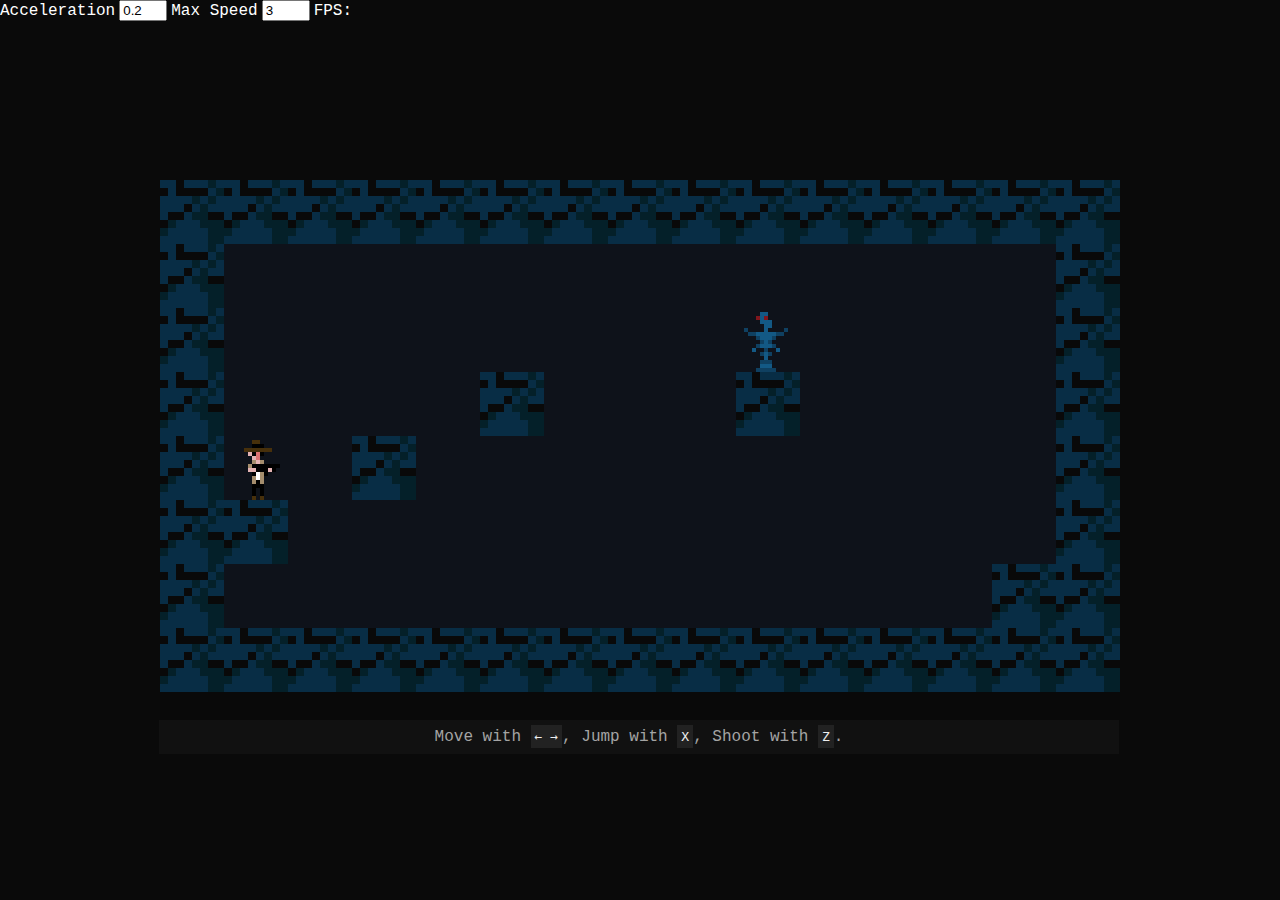
==== index.html @ bdcf2000 "feat: calculate approx FPS and display" ====
<!DOCTYPE html>
<html>
<head>
	<meta charset="utf-8">
	<meta name="viewport" content="width=device-width, initial-scale=1">
	<title>Neptune</title>
	<link rel="stylesheet" type="text/css" href="assets/style.css">
	<link rel="shortcut icon" href="assets/favicon.png" />
</head>

<body>
	<label for="accel" class="text">Acceleration</label>
	<input id="accel" value=0.2 class="control"></input>

	<label for="max-speed" class="text">Max Speed</label>
	<input id="max-speed" value=3 class="control"></input>
	<label id="fps" class="text">FPS: </label>

	<canvas id="level-layer-canvas"></canvas>
	<canvas id="player-layer-canvas"></canvas>
	<canvas id="prerender-sprites-canvas"></canvas>
	<div class="instructions">
		Move with <code>← →</code>,
		Jump with <code>X</code>,
		Shoot with <code>Z</code>.
	</div>
</body>

<script type="module" src="src/main.js"></script>

</html>
---- assets/style.css ----
:root {
	--screen-width: 960px;
	--screen-height: 540px;
}

body {
	background-color: #0A0A0A;
	margin: 0;
	padding: 0;
}

canvas {
	outline: 0px solid #333;
	z-index: 0;
	position: absolute;
	top: calc(50vh - var(--screen-height) / 2);
	left: calc(50% - var(--screen-width) / 2);
}

canvas#prerender-sprites-canvas {
	position: absolute;
	visibility: hidden;
	top: 0;
	left: 0;
}

button.copy-to-clipboard {
	position: absolute;
	background-color: #27a8f4;
	outline: 0px;
	border: 0px solid red;
	color: #111;
	top: 64px;
	padding: 0.5rem;
}

.instructions {
	background-color: #111;
	color: #A4A4A4;
	font-family: Courier;
	z-index: 1;
	position: absolute;
	top: calc(50vh + var(--screen-height) / 2);
	left: calc(50% - var(--screen-width) / 2 - 1px);
	width: 960px;
	text-align: center;
	padding: 0.5rem 0;
}
.instructions code {
	color: #EEE;
	background-color: #222;
	padding: 0.25rem;
}

.text {
	font-family: Courier;
	color: #FFF;
}
.control {
	width: 40px;
}
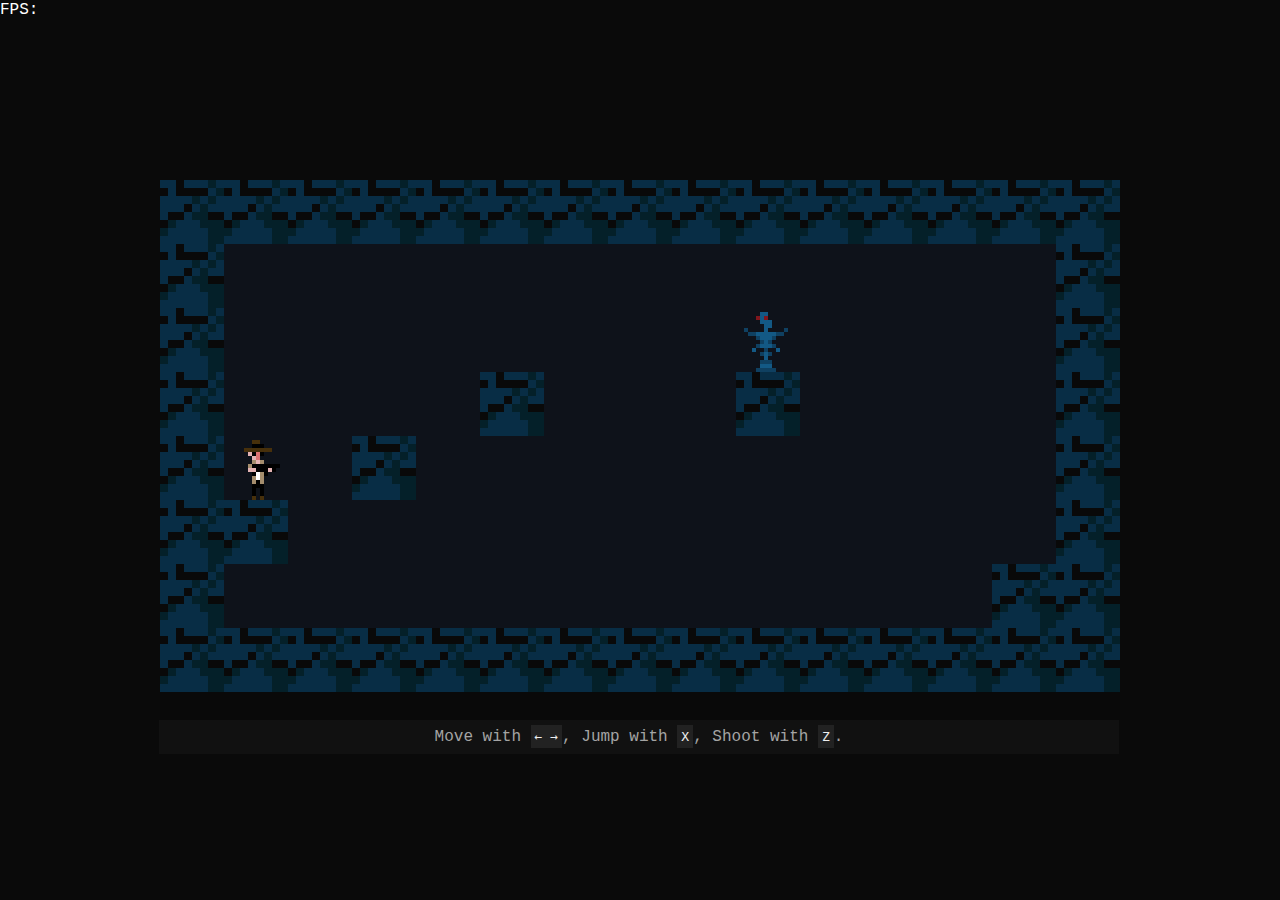
==== commit 3e7b756f: "feat: disable physics controls from ui" ====
--- a/index.html
+++ b/index.html
@@ -9,11 +9,13 @@
 </head>
 
 <body>
-	<label for="accel" class="text">Acceleration</label>
-	<input id="accel" value=0.2 class="control"></input>
+	<div class="control-panel">
+		<label for="accel" class="text">Acceleration</label>
+		<input id="accel" value=0.2 class="control"></input>
 
-	<label for="max-speed" class="text">Max Speed</label>
-	<input id="max-speed" value=3 class="control"></input>
+		<label for="max-speed" class="text">Max Speed</label>
+		<input id="max-speed" value=3 class="control"></input>
+	</div>
 	<label id="fps" class="text">FPS: </label>
 
 	<canvas id="level-layer-canvas"></canvas>
--- a/assets/style.css
+++ b/assets/style.css
@@ -59,3 +59,8 @@
 .control {
 	width: 40px;
 }
+
+.control-panel {
+	position: absolute;
+	visibility: hidden;
+}
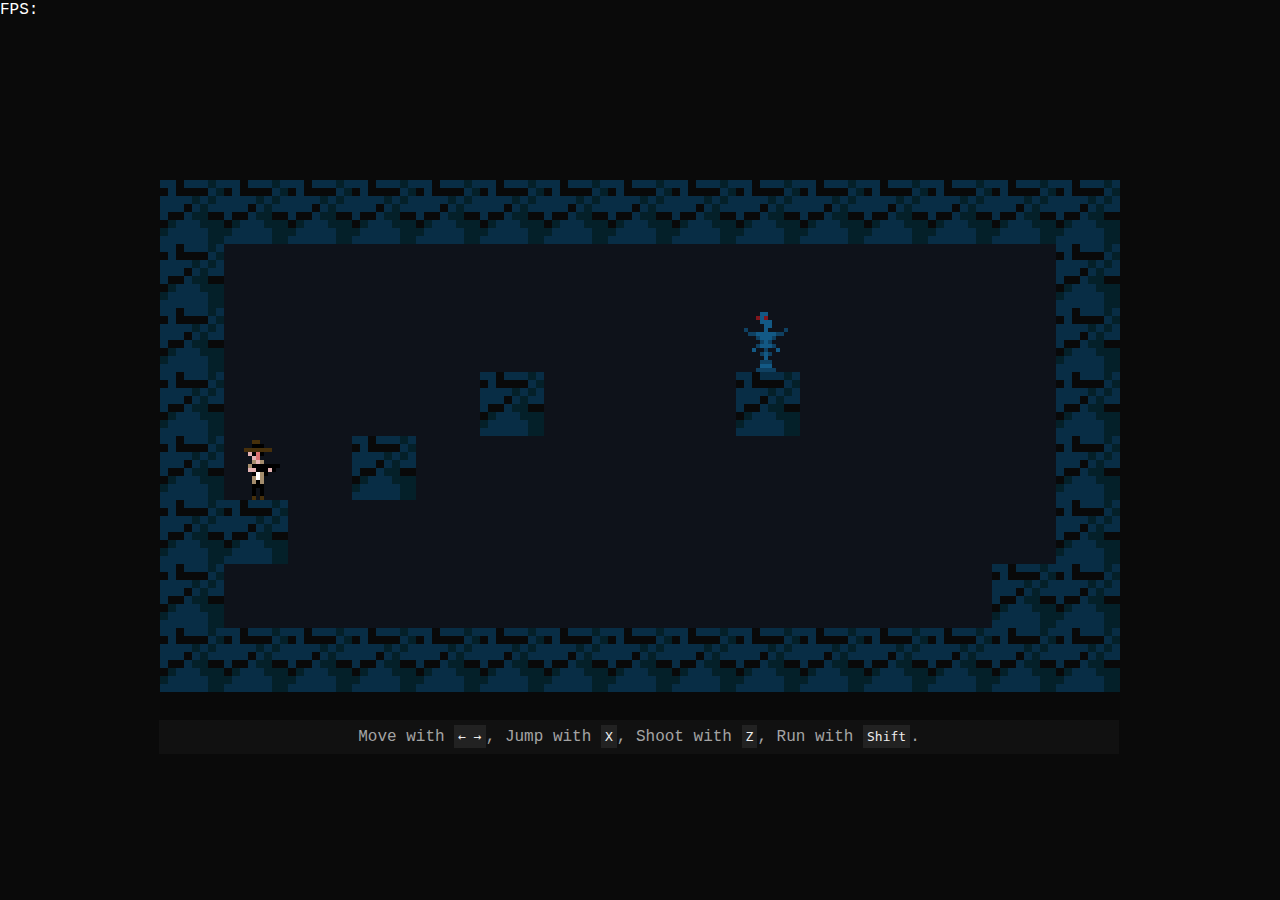
==== commit 18a6e627: "feat(instructions): explain how to run." ====
--- a/index.html
+++ b/index.html
@@ -24,7 +24,8 @@
 	<div class="instructions">
 		Move with <code>← →</code>,
 		Jump with <code>X</code>,
-		Shoot with <code>Z</code>.
+		Shoot with <code>Z</code>,
+		Run with <code>Shift</code>.
 	</div>
 </body>
 
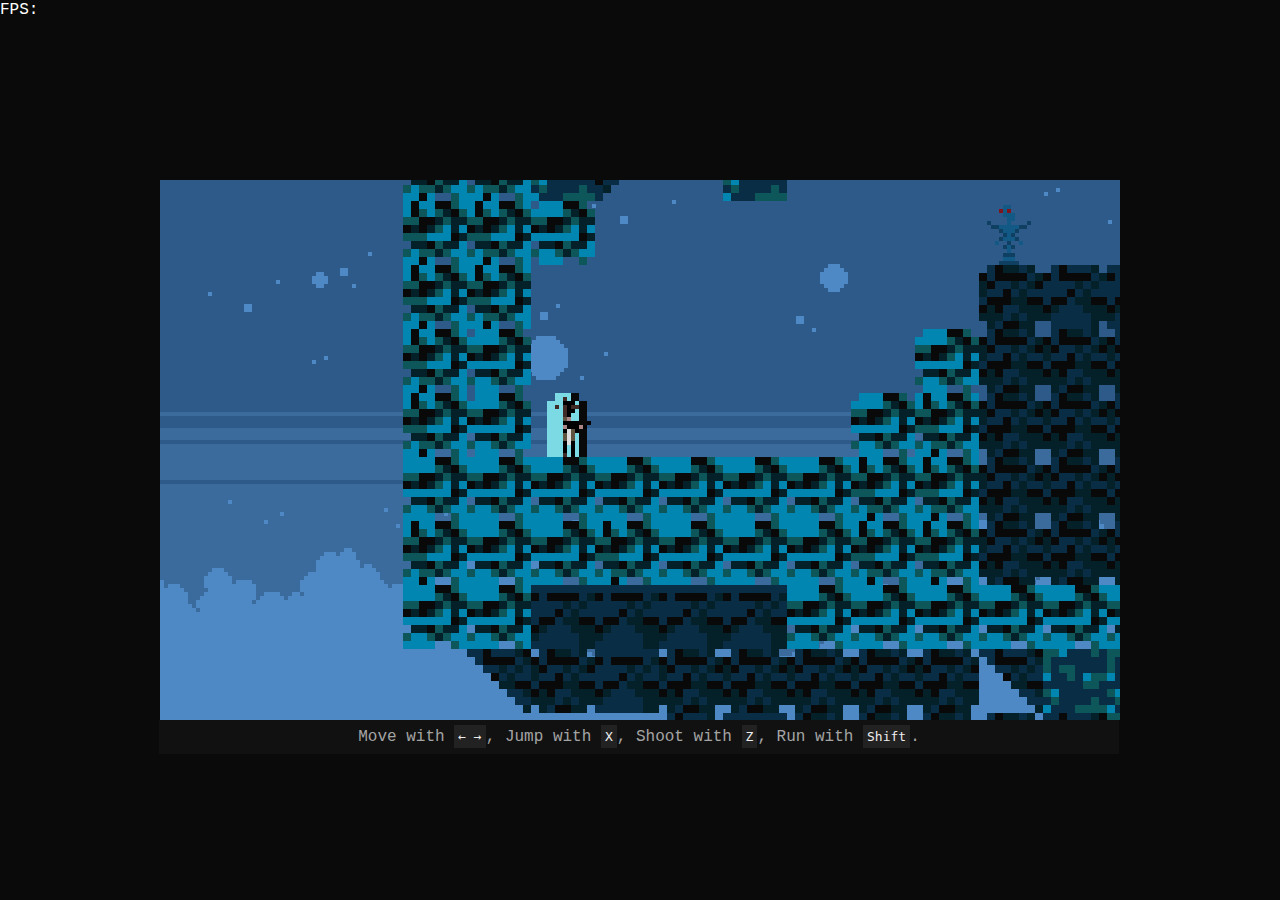
==== commit dfcfc332: "feat: add background image to the game" ====
--- a/index.html
+++ b/index.html
@@ -18,6 +18,7 @@
 	</div>
 	<label id="fps" class="text">FPS: </label>
 
+	<canvas id="bkgd-layer-canvas"></canvas>
 	<canvas id="level-layer-canvas"></canvas>
 	<canvas id="player-layer-canvas"></canvas>
 	<canvas id="prerender-sprites-canvas"></canvas>
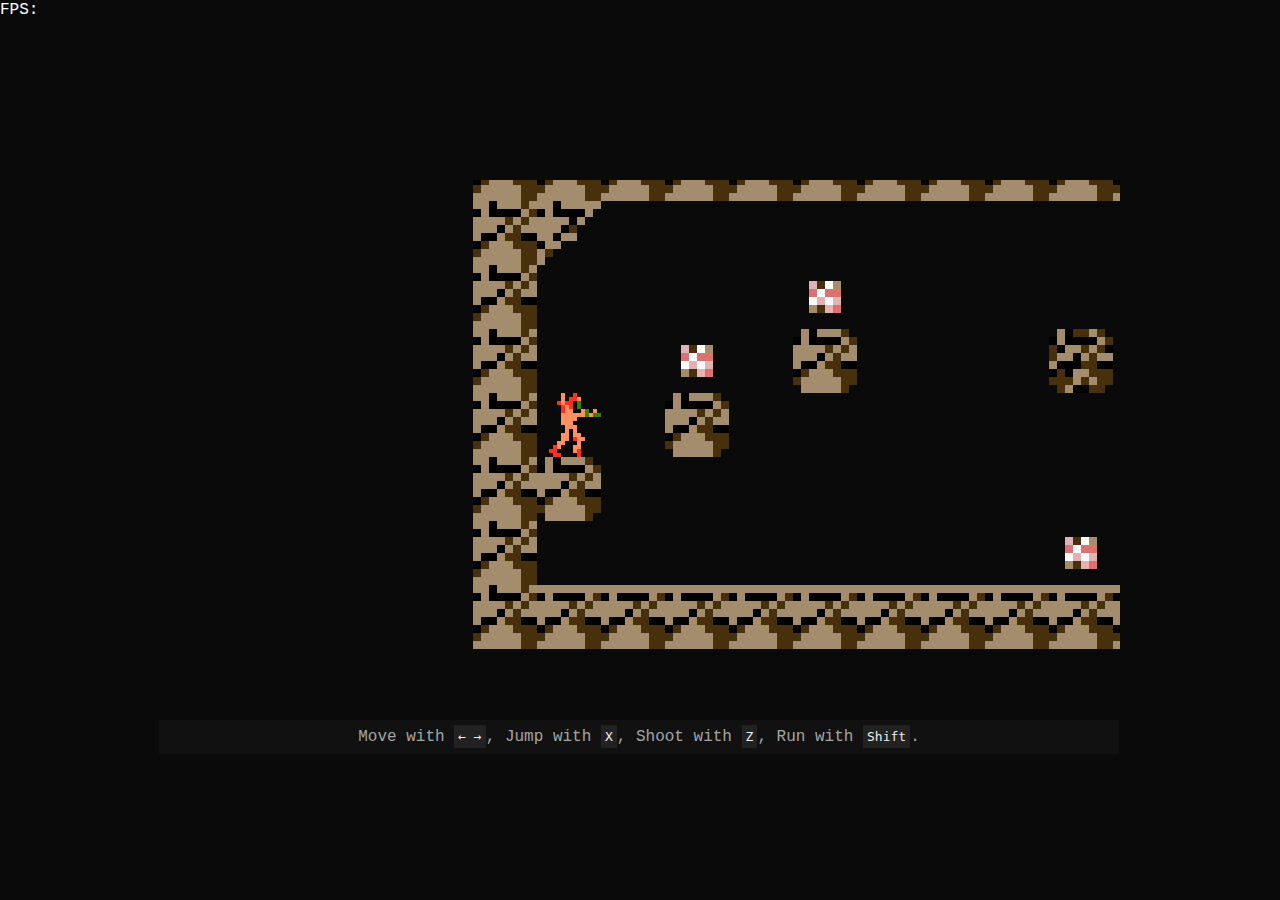
==== commit 89d88e05: "refactor: remove unused speed widgets" ====
--- a/index.html
+++ b/index.html
@@ -9,13 +9,6 @@
 </head>
 
 <body>
-	<div class="control-panel">
-		<label for="accel" class="text">Acceleration</label>
-		<input id="accel" value=0.2 class="control"></input>
-
-		<label for="max-speed" class="text">Max Speed</label>
-		<input id="max-speed" value=3 class="control"></input>
-	</div>
 	<label id="fps" class="text">FPS: </label>
 
 	<canvas id="bkgd-layer-canvas"></canvas>
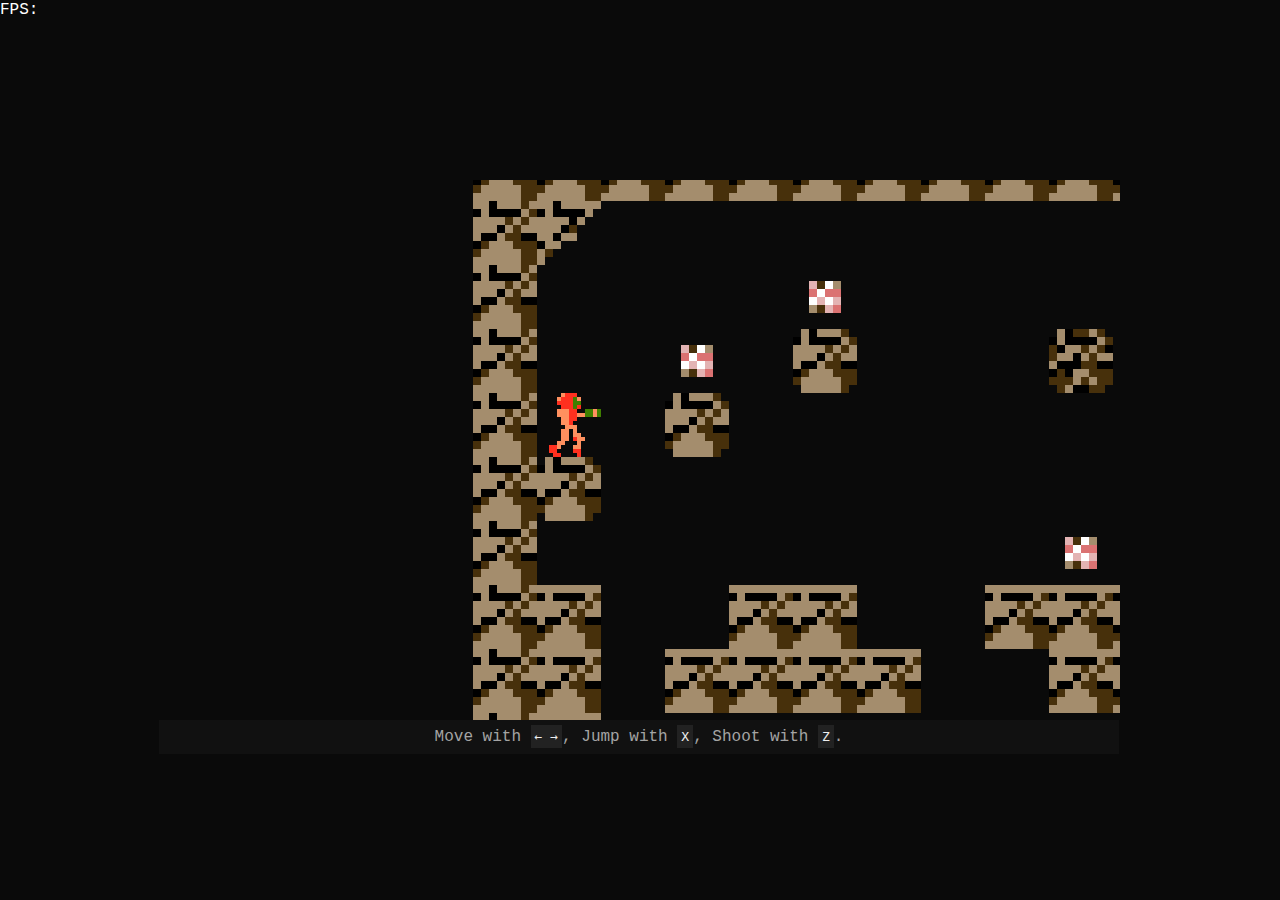
==== commit 4a2f89ec: "feat: update instructions based on new controls" ====
--- a/index.html
+++ b/index.html
@@ -18,8 +18,7 @@
 	<div class="instructions">
 		Move with <code>← →</code>,
 		Jump with <code>X</code>,
-		Shoot with <code>Z</code>,
-		Run with <code>Shift</code>.
+		Shoot with <code>Z</code>.
 	</div>
 </body>
 
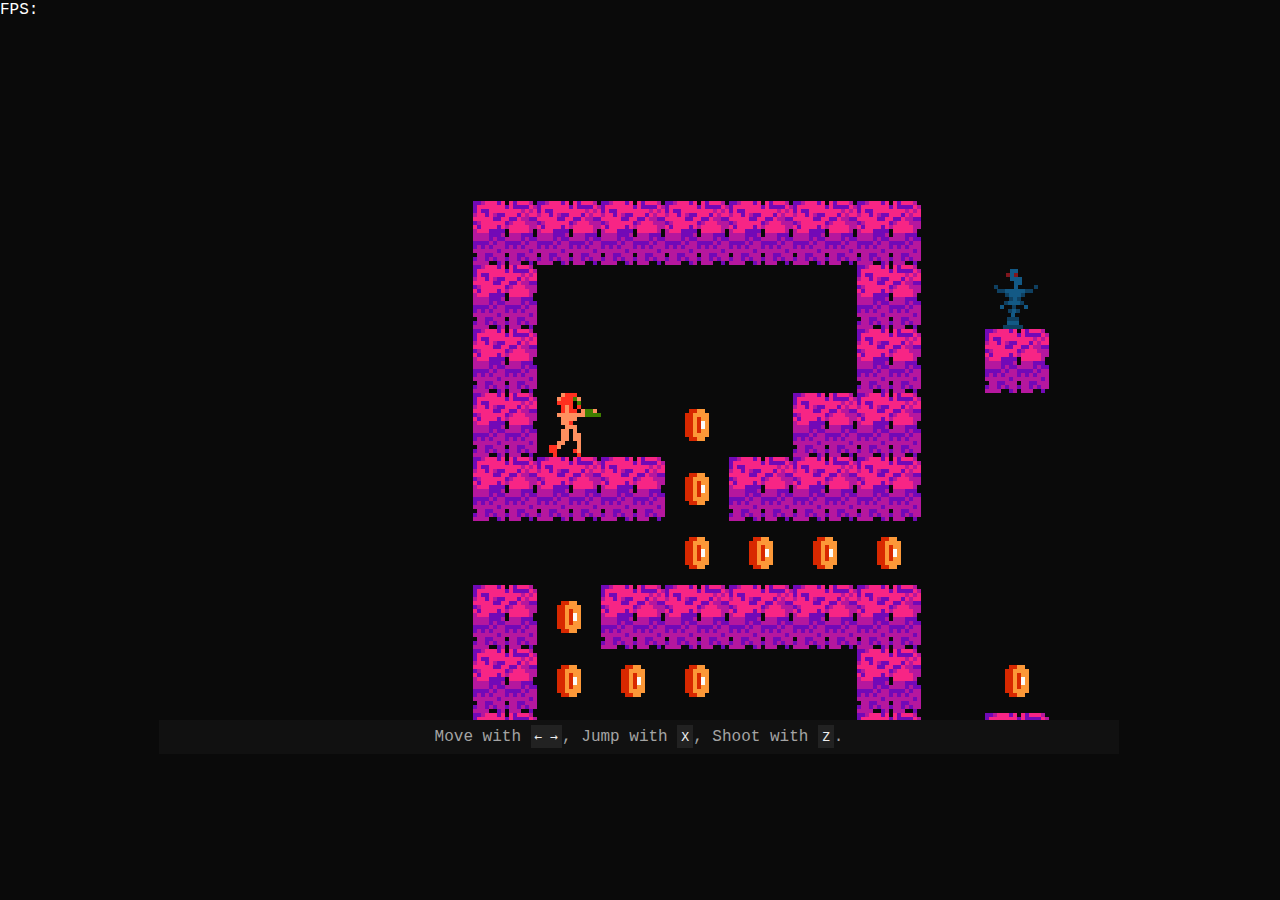
==== commit 18aa1df9: "feat: add spinning coins in the level" ====
--- a/index.html
+++ b/index.html
@@ -13,6 +13,7 @@
 
 	<canvas id="bkgd-layer-canvas"></canvas>
 	<canvas id="level-layer-canvas"></canvas>
+	<canvas id="item-layer-canvas"></canvas>
 	<canvas id="player-layer-canvas"></canvas>
 	<canvas id="prerender-sprites-canvas"></canvas>
 	<div class="instructions">
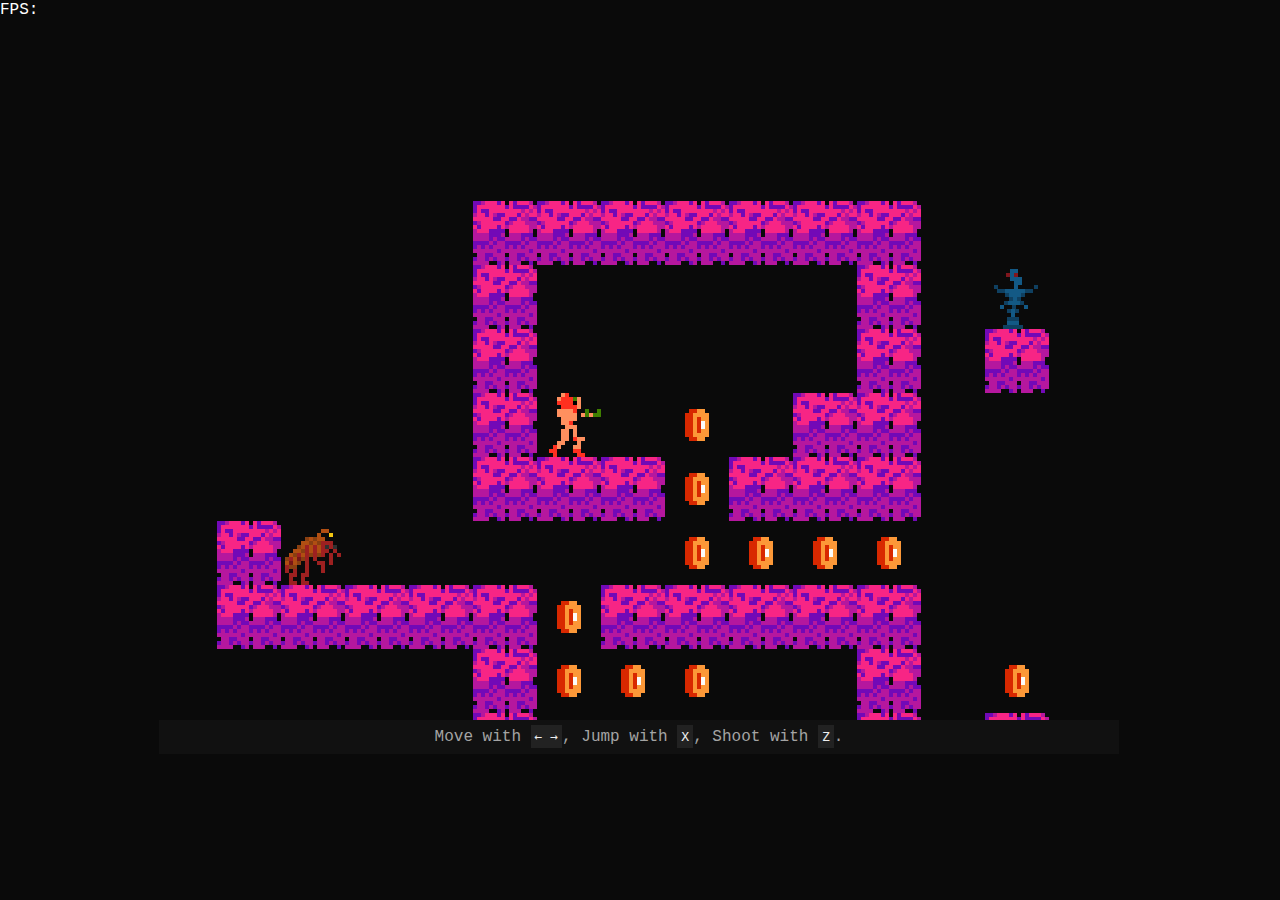
==== commit 29f32bc7: "fix: hide long hidden canvas from scrolling the screen" ====
--- a/index.html
+++ b/index.html
@@ -15,7 +15,7 @@
 	<canvas id="level-layer-canvas"></canvas>
 	<canvas id="item-layer-canvas"></canvas>
 	<canvas id="player-layer-canvas"></canvas>
-	<canvas id="prerender-sprites-canvas"></canvas>
+	<canvas id="prerender-sprites-canvas" style="display: none;"></canvas>
 	<div class="instructions">
 		Move with <code>← →</code>,
 		Jump with <code>X</code>,
